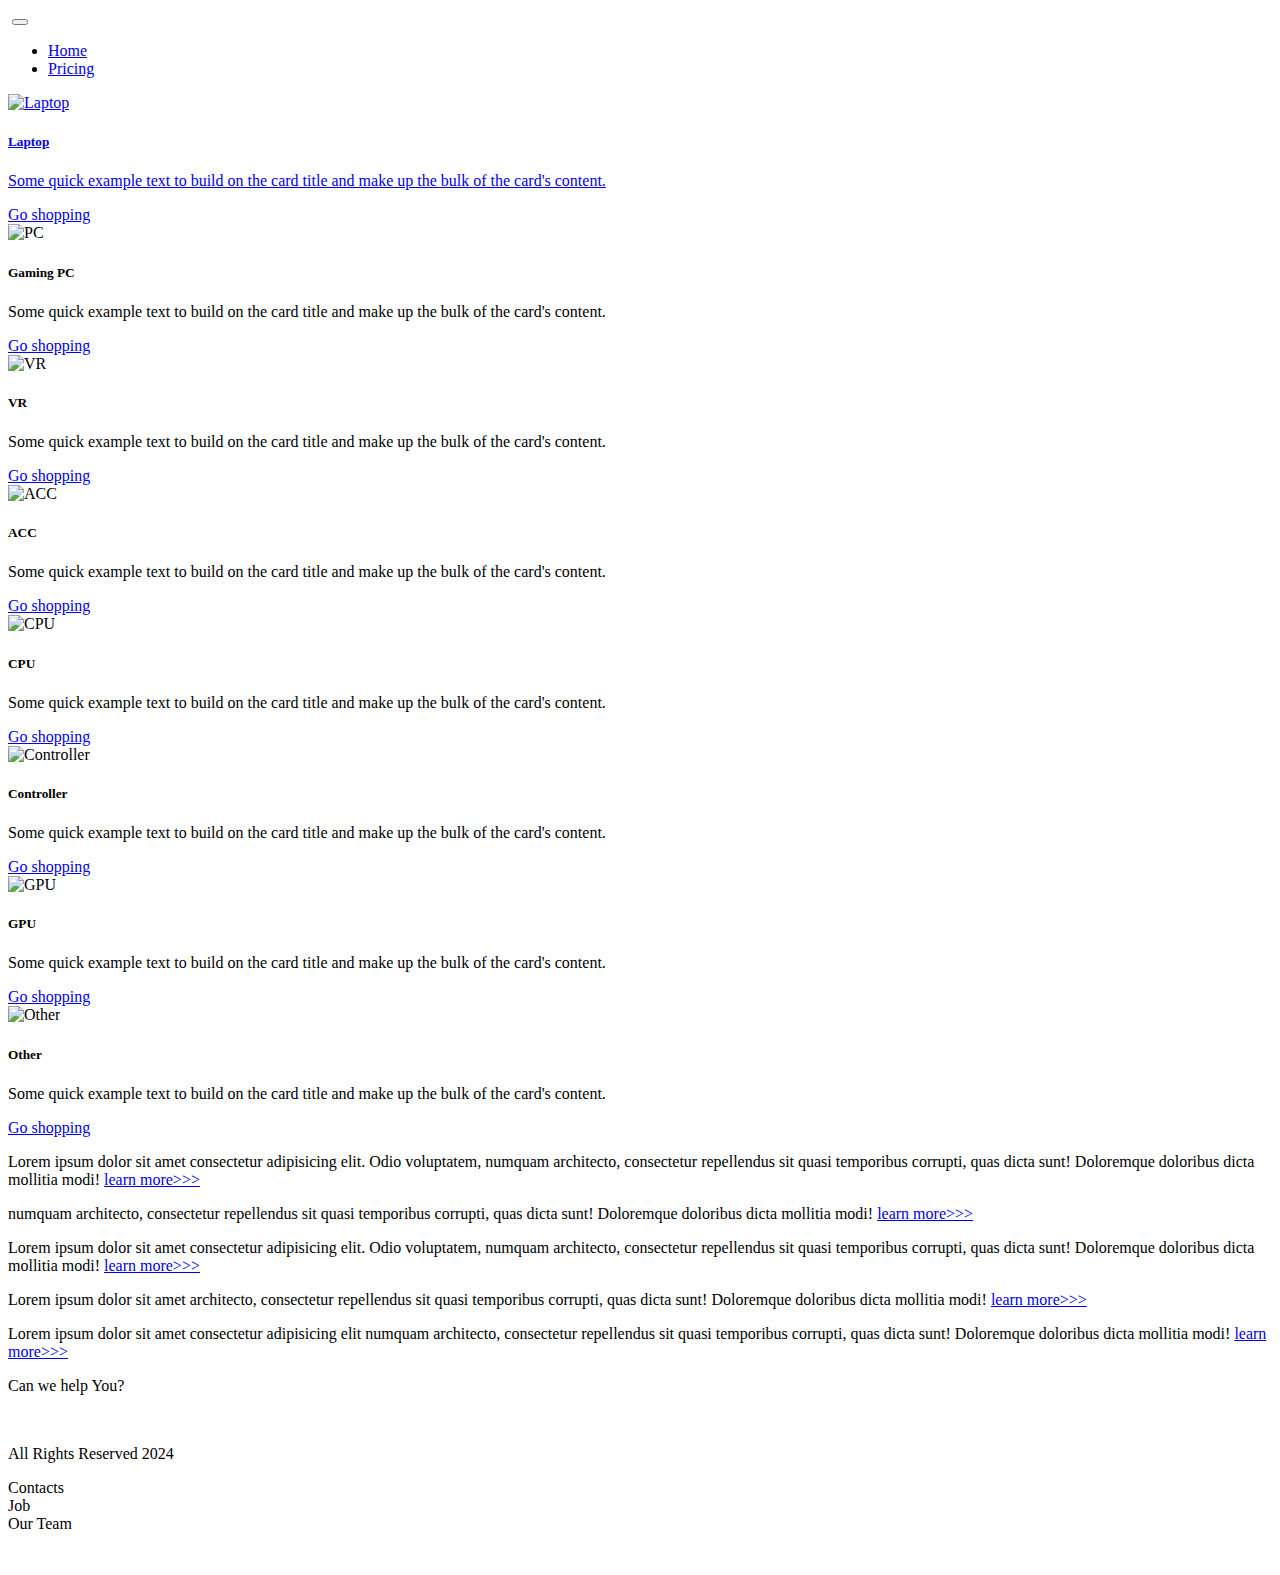
==== pricing.html @ 4fa27e6e "Add files via upload" ====
<!DOCTYPE html>
<html lang="en">

<head>
  <meta charset="UTF-8" />
  <meta name="viewport" content="width=device-width, initial-scale=1.0" />
  <title>HiT</title>
  <link href="https://cdn.jsdelivr.net/npm/bootstrap@5.3.2/dist/css/bootstrap.min.css" rel="stylesheet"
    integrity="sha384-T3c6CoIi6uLrA9TneNEoa7RxnatzjcDSCmG1MXxSR1GAsXEV/Dwwykc2MPK8M2HN" crossorigin="anonymous" />
  <link rel="stylesheet" href="source/styles/mycss.css" />
  <link rel="apple-touch-icon" sizes="180x180" href="source/files/favicon_io/apple-touch-icon.png">
  <link rel="icon" type="image/png" sizes="32x32" href="source/files/favicon_io/favicon-32x32.png">
  <link rel="icon" type="image/png" sizes="16x16" href="source/files/favicon_io/favicon-16x16.png">
  <link rel="manifest" href="source/files/favicon_io/site.webmanifest">
</head>

<body>
  <header>
    <nav class="navbar navbar-expand-lg bg-dark">
      <div class="container-fluid">
        <a class="navbar-brand" href="/"><img src="source/files/logo.png" alt="" /></a>
        <button class="navbar-toggler" type="button" data-bs-toggle="collapse" data-bs-target="#navbarNav"
          aria-controls="navbarNav" aria-expanded="false" aria-label="Toggle navigation">
          <span class="navbar-toggler-icon"></span>
        </button>
        <div class="collapse navbar-collapse" id="navbarNav">
          <ul class="navbar-nav">
            <li class="nav-item">
              <a class="nav-link" aria-current="page" href="/">Home</a>
            </li>
            <li class="nav-item">
              <a class="nav-link active" href="pricing.html">Pricing</a>
            </li>
          </ul>
        </div>
      </div>
    </nav>
  </header>

  <section>
    <div class="container-fluid mt-4">
      <div class="row">

        <div class="col-lg-1">
        </div>

        <div class="col-lg-8 col-md-12">
          <div class="row">
            <div class="col-lg-4 col-md-6 mt-4">
              <div class="card">
                <a href="#"><img src="source/images/laptop.png" class="card-img-top" alt="Laptop"></a>
                <div class="card-body">
                  <h5 class="card-title"><a href="#">Laptop</a></h5>
                  <p class="card-text"><a href="#">
                      Some quick example text to build on the card title and make up the bulk of the
                      card's content.
                    </a></p>
                  <a href="#" class="btn btn-primary">Go shopping</a>
                </div>
              </div>
            </div>
            <div class="col-lg-4 col-md-6 mt-4">
              <div class="card">
                <img src="source/images/gaming pc.png" class="card-img-top" alt="PC">
                <div class="card-body">
                  <h5 class="card-title">Gaming PC</h5>
                  <p class="card-text">Some quick example text to build on the card title and make up the bulk of the
                    card's content.</p>
                  <a href="#" class="btn btn-primary">Go shopping</a>
                </div>
              </div>
            </div>
            <div class="col-lg-4 col-md-6 mt-4">
              <div class="card">
                <img src="source/images/vr.png" class="card-img-top" alt="VR">
                <div class="card-body">
                  <h5 class="card-title">VR</h5>
                  <p class="card-text">Some quick example text to build on the card title and make up the bulk of the
                    card's content.</p>
                  <a href="#" class="btn btn-primary">Go shopping</a>
                </div>
              </div>
            </div>
            <div class="col-lg-4 col-md-6 mt-4">
              <div class="card">
                <img src="source/images/acc.png" class="card-img-top" alt="ACC">
                <div class="card-body">
                  <h5 class="card-title">ACC</h5>
                  <p class="card-text">Some quick example text to build on the card title and make up the bulk of the
                    card's content.</p>
                  <a href="#" class="btn btn-primary">Go shopping</a>
                </div>
              </div>
            </div>
            <div class="col-lg-4 col-md-6 mt-4">
              <div class="card">
                <img src="source/images/cpu.png" class="card-img-top" alt="CPU">
                <div class="card-body">
                  <h5 class="card-title">CPU</h5>
                  <p class="card-text">Some quick example text to build on the card title and make up the bulk of the
                    card's content.</p>
                  <a href="#" class="btn btn-primary">Go shopping</a>
                </div>
              </div>
            </div>
            <div class="col-lg-4 col-md-6 mt-4">
              <div class="card">
                <img src="source/images/controller.png" class="card-img-top" alt="Controller">
                <div class="card-body">
                  <h5 class="card-title">Controller</h5>
                  <p class="card-text">Some quick example text to build on the card title and make up the bulk of the
                    card's content.</p>
                  <a href="#" class="btn btn-primary">Go shopping</a>
                </div>
              </div>
            </div>
            <div class="col-lg-4 col-md-6 mt-4">
              <div class="card">
                <img src="source/images/gpu.png" class="card-img-top" alt="GPU">
                <div class="card-body">
                  <h5 class="card-title">GPU</h5>
                  <p class="card-text">Some quick example text to build on the card title and make up the bulk of the
                    card's content.</p>
                  <a href="#" class="btn btn-primary">Go shopping</a>
                </div>
              </div>
            </div>
            <div class="col-lg-4 col-md-6 mt-4">
              <div class="card">
                <img src="source/images/other.png" class="card-img-top" alt="Other">
                <div class="card-body">
                  <h5 class="card-title">Other</h5>
                  <p class="card-text">Some quick example text to build on the card title and make up the bulk of the
                    card's content.</p>
                  <a href="#" class="btn btn-primary">Go shopping</a>
                </div>
              </div>
            </div>

          </div>




        </div>
        <div class="col-lg-3 col-md-12">
          <div class="row px-2">
            <div class="col-lg-12 sidebar my-4">
              <p>Lorem ipsum dolor sit amet consectetur adipisicing elit. Odio voluptatem, numquam architecto,
                consectetur repellendus sit quasi temporibus corrupti, quas dicta sunt! Doloremque doloribus dicta
                mollitia modi! <a href="#">learn more>>></a></p>
            </div>
            <div class="col-lg-12 sidebar my-4">
              <p>numquam architecto, consectetur repellendus sit quasi temporibus corrupti, quas dicta sunt!
                Doloremque
                doloribus dicta mollitia modi! <a href="#">learn more>>></a></p>
            </div>
            <div class="col-lg-12 sidebar my-4">
              <p>Lorem ipsum dolor sit amet consectetur adipisicing elit. Odio voluptatem, numquam architecto,
                consectetur repellendus sit quasi temporibus corrupti, quas dicta sunt! Doloremque doloribus dicta
                mollitia modi! <a href="#">learn more>>></a></p>
            </div>
            <div class="col-lg-12 sidebar my-4">
              <p>Lorem ipsum dolor sit amet architecto, consectetur repellendus sit quasi temporibus corrupti, quas
                dicta sunt! Doloremque doloribus dicta mollitia modi! <a href="#">learn more>>></a></p>
            </div>
            <div class="col-lg-12 sidebar my-4">
              <p>Lorem ipsum dolor sit amet consectetur adipisicing elit numquam architecto, consectetur repellendus
                sit
                quasi temporibus corrupti, quas dicta sunt! Doloremque doloribus dicta mollitia modi! <a href="#">learn
                  more>>></a></p>
            </div>
          </div>
        </div>
      </div>

    </div>
    <div class="col-lg-12 col-md-12 text-center mt-4">
      <p>Can we help You?</p>
    </div>
    <div class="col-lg-12 col-md-12 text-center">
      <img class="call-anim" style="width: 40px;" src="source/images/phone.png" alt="">
    </div>
  </section>

  <footer class="mt-4">
    <div class="container-fluid">
      <div class="row">
        <div class="col-lg-4 col-md-12 footer-text text-center">
          <p>All Rights Reserved 2024</p>
        </div>
        <div class="col-lg-4 col-md-12 footer-text text-center">
          <p>Contacts <br>Job <br>Our Team</p>
        </div>
        <div class="col-lg-4 col-md-12 media-links">
          <img style="width: 40px; margin-inline: 1em;" src="source/images/tg.png" alt="">
          <img style="width: 40px; margin-inline: 1em;" src="source/images/yt.png" alt="">
        </div>
      </div>
    </div>

  </footer>

  <script src="https://cdn.jsdelivr.net/npm/bootstrap@5.3.2/dist/js/bootstrap.bundle.min.js"
    integrity="sha384-C6RzsynM9kWDrMNeT87bh95OGNyZPhcTNXj1NW7RuBCsyN/o0jlpcV8Qyq46cDfL"
    crossorigin="anonymous"></script>
</body>

</html>
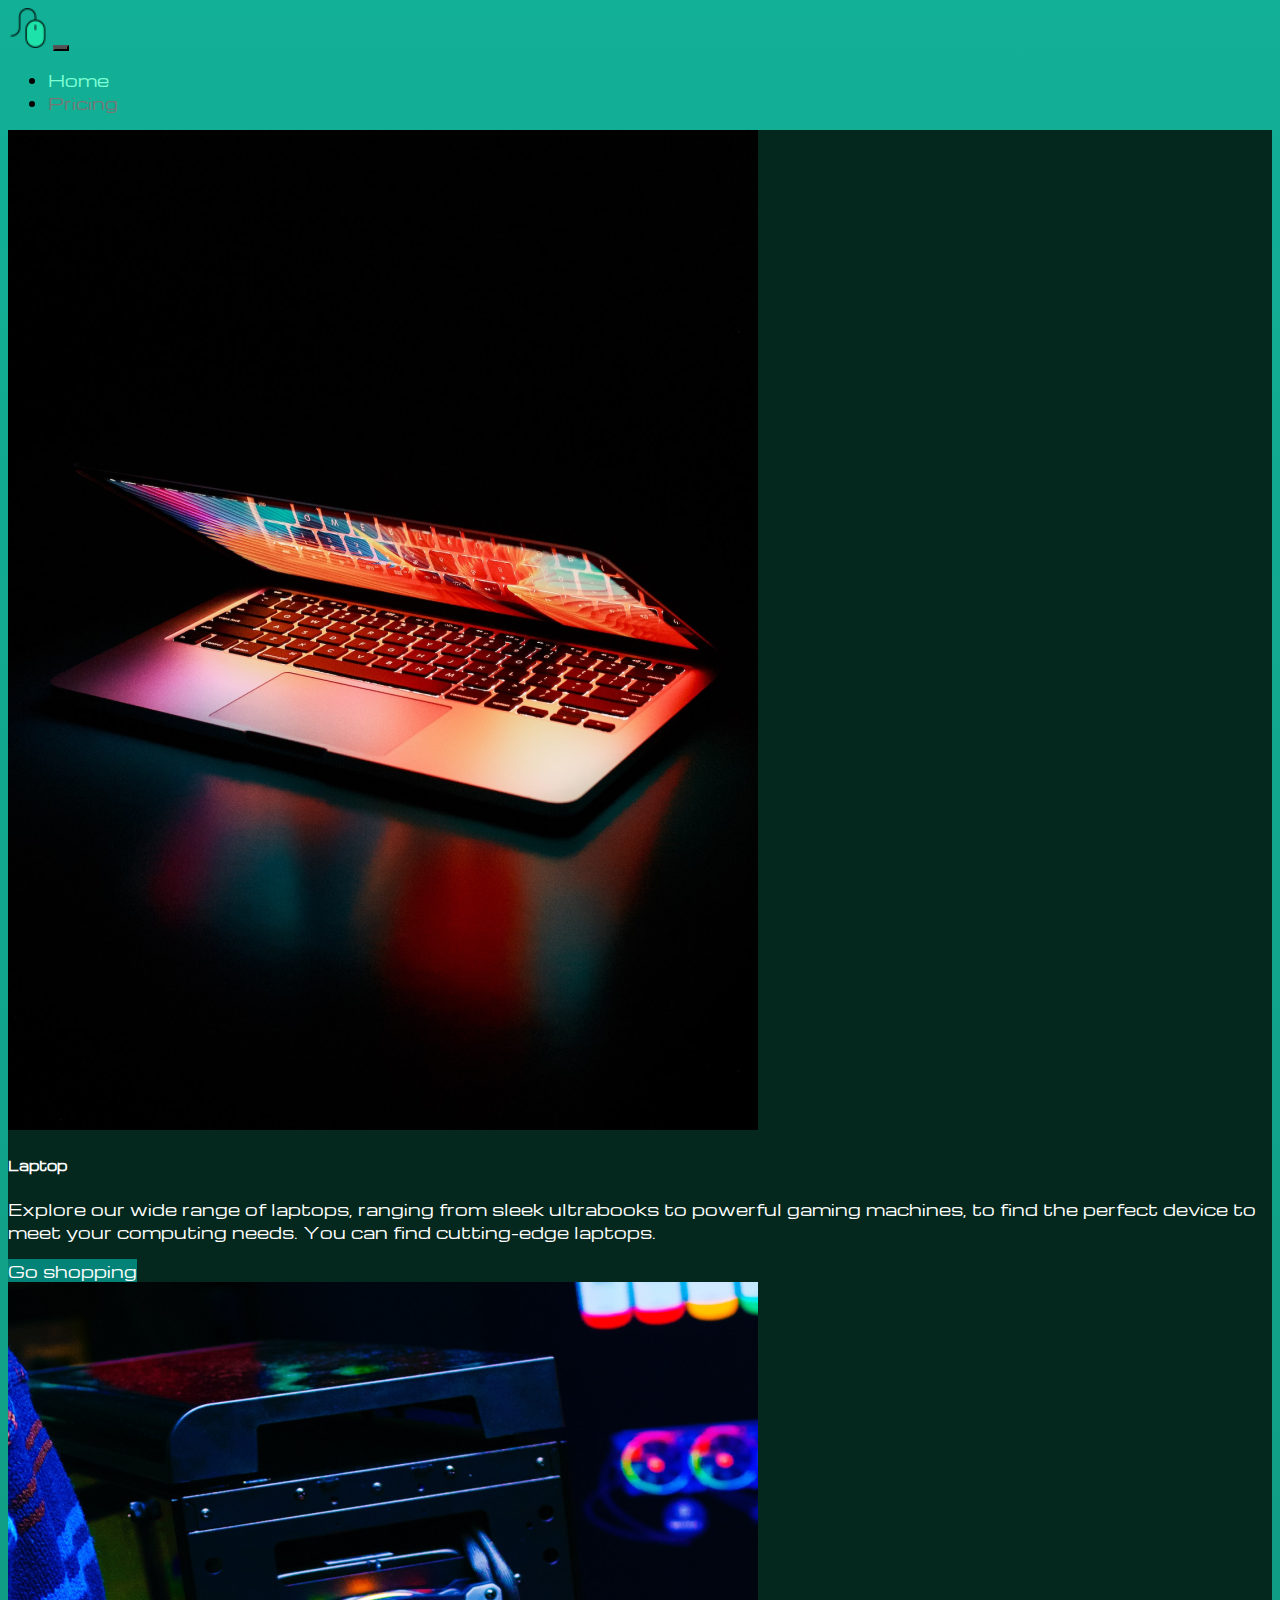
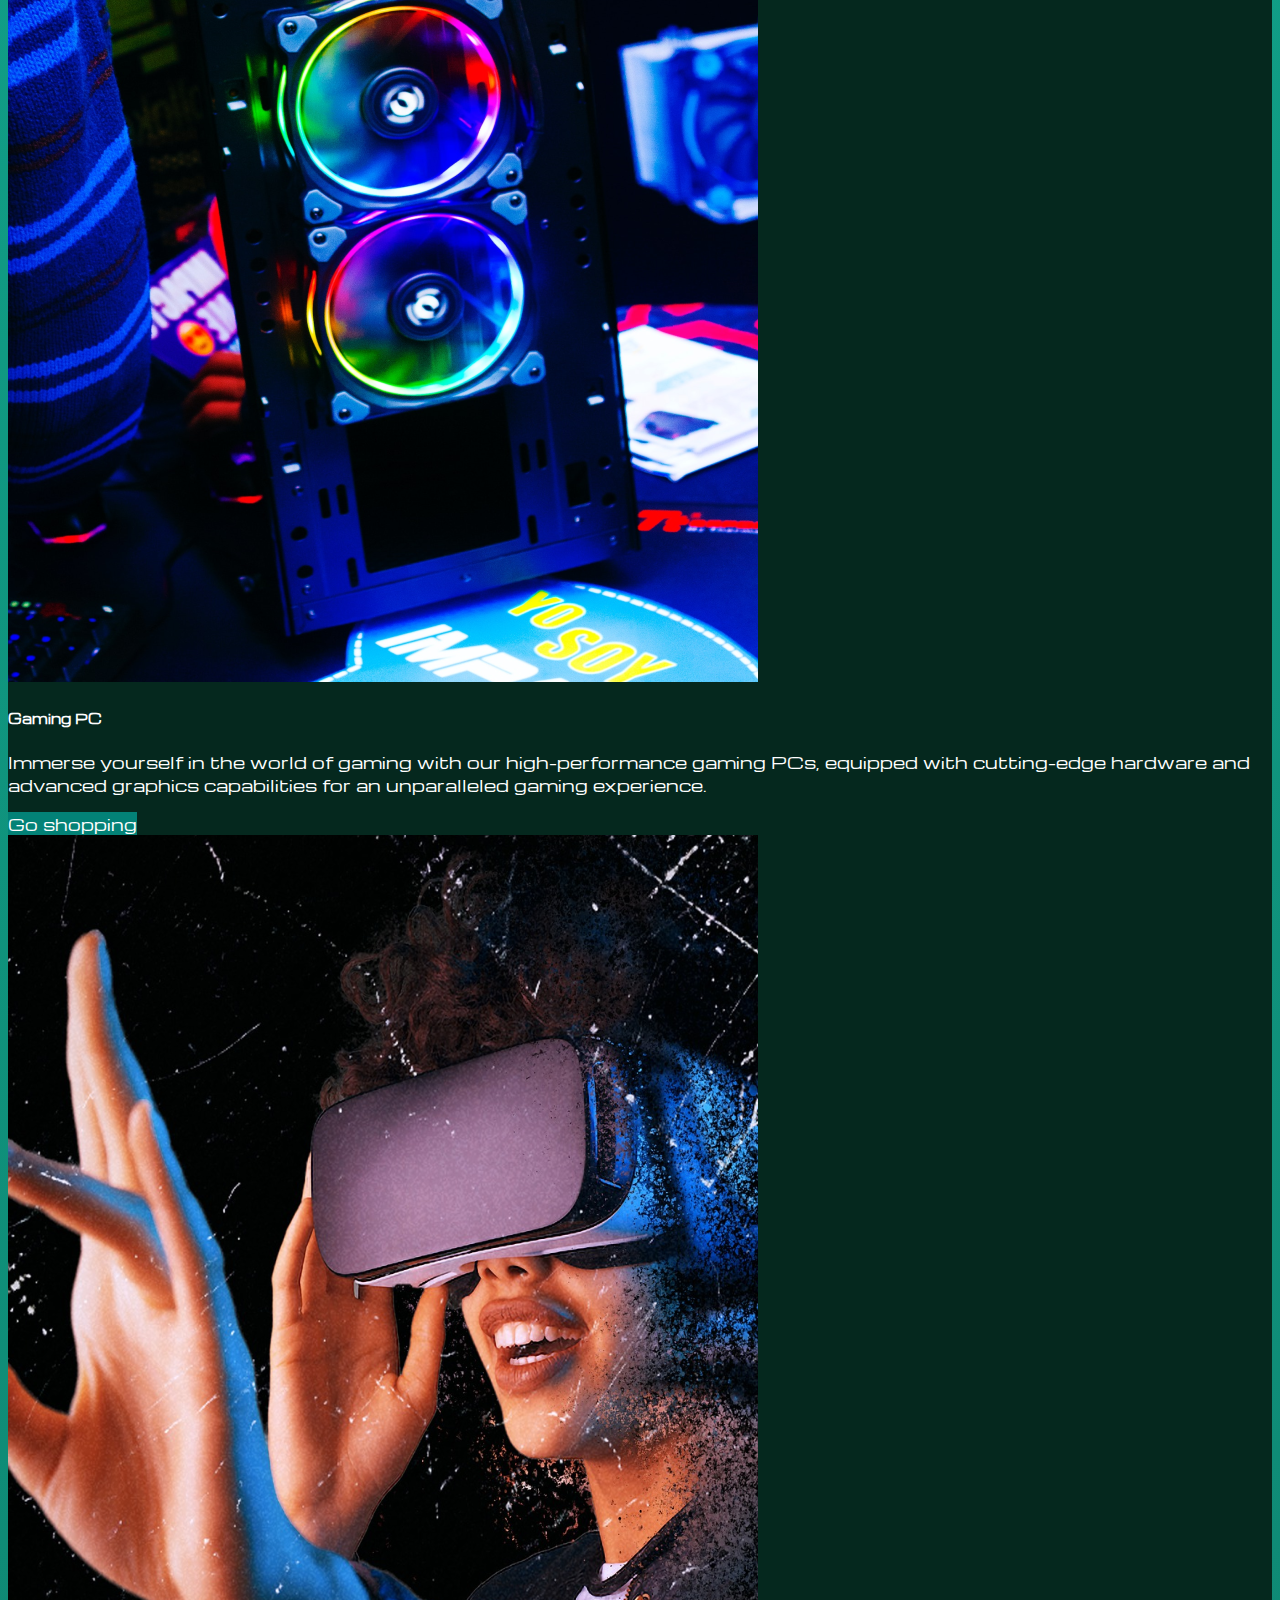
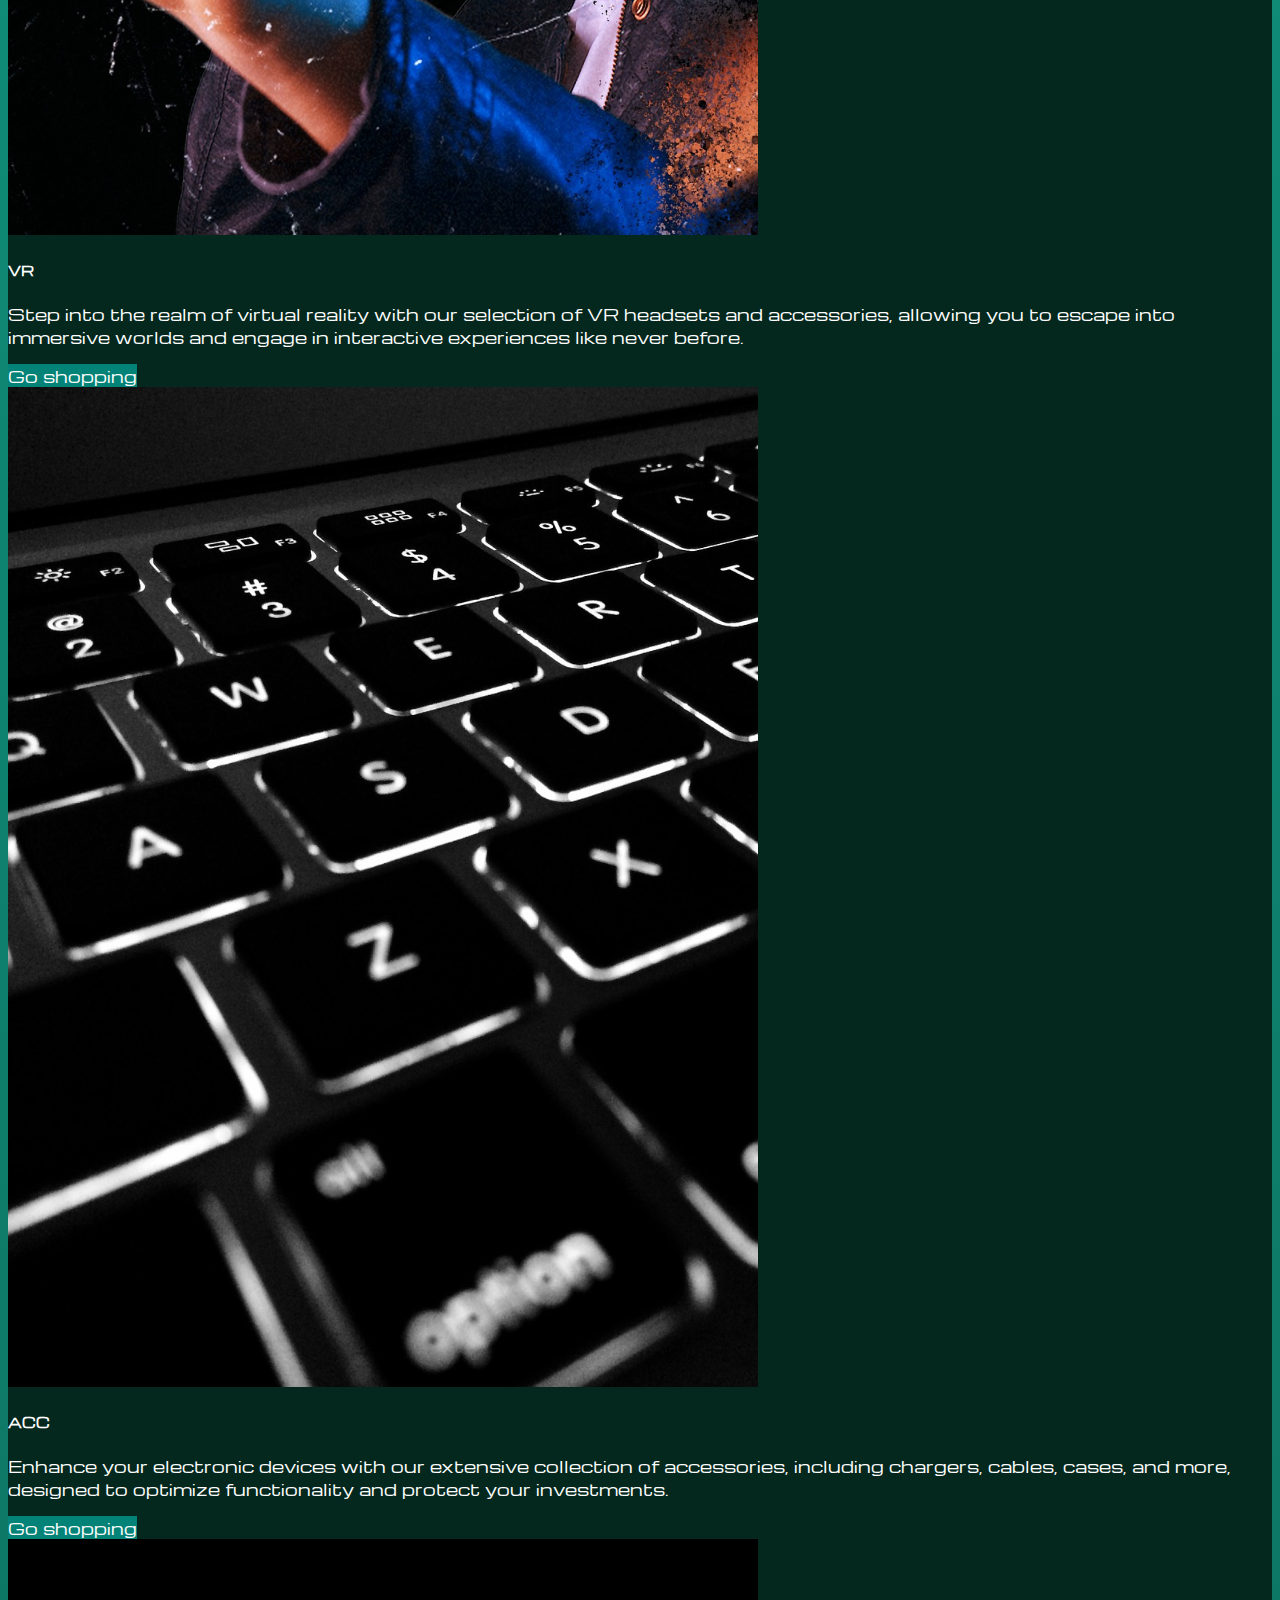
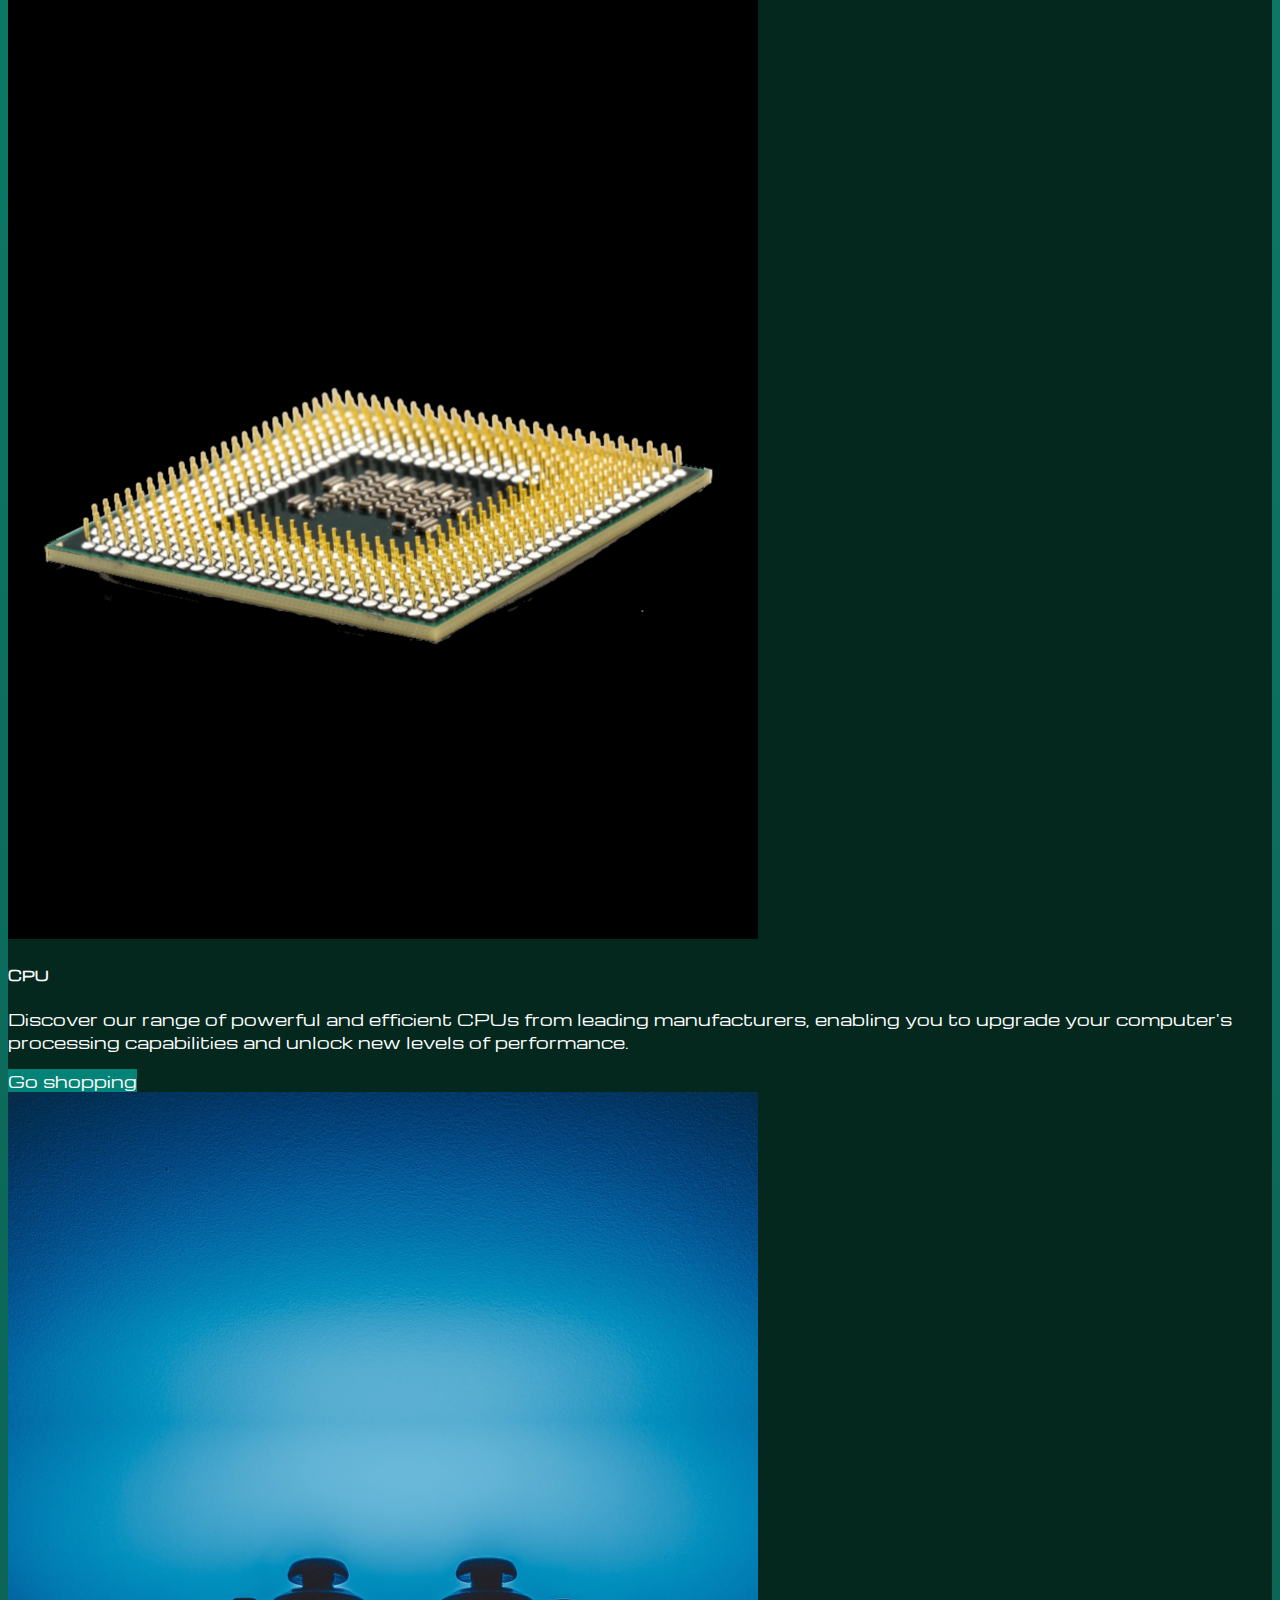
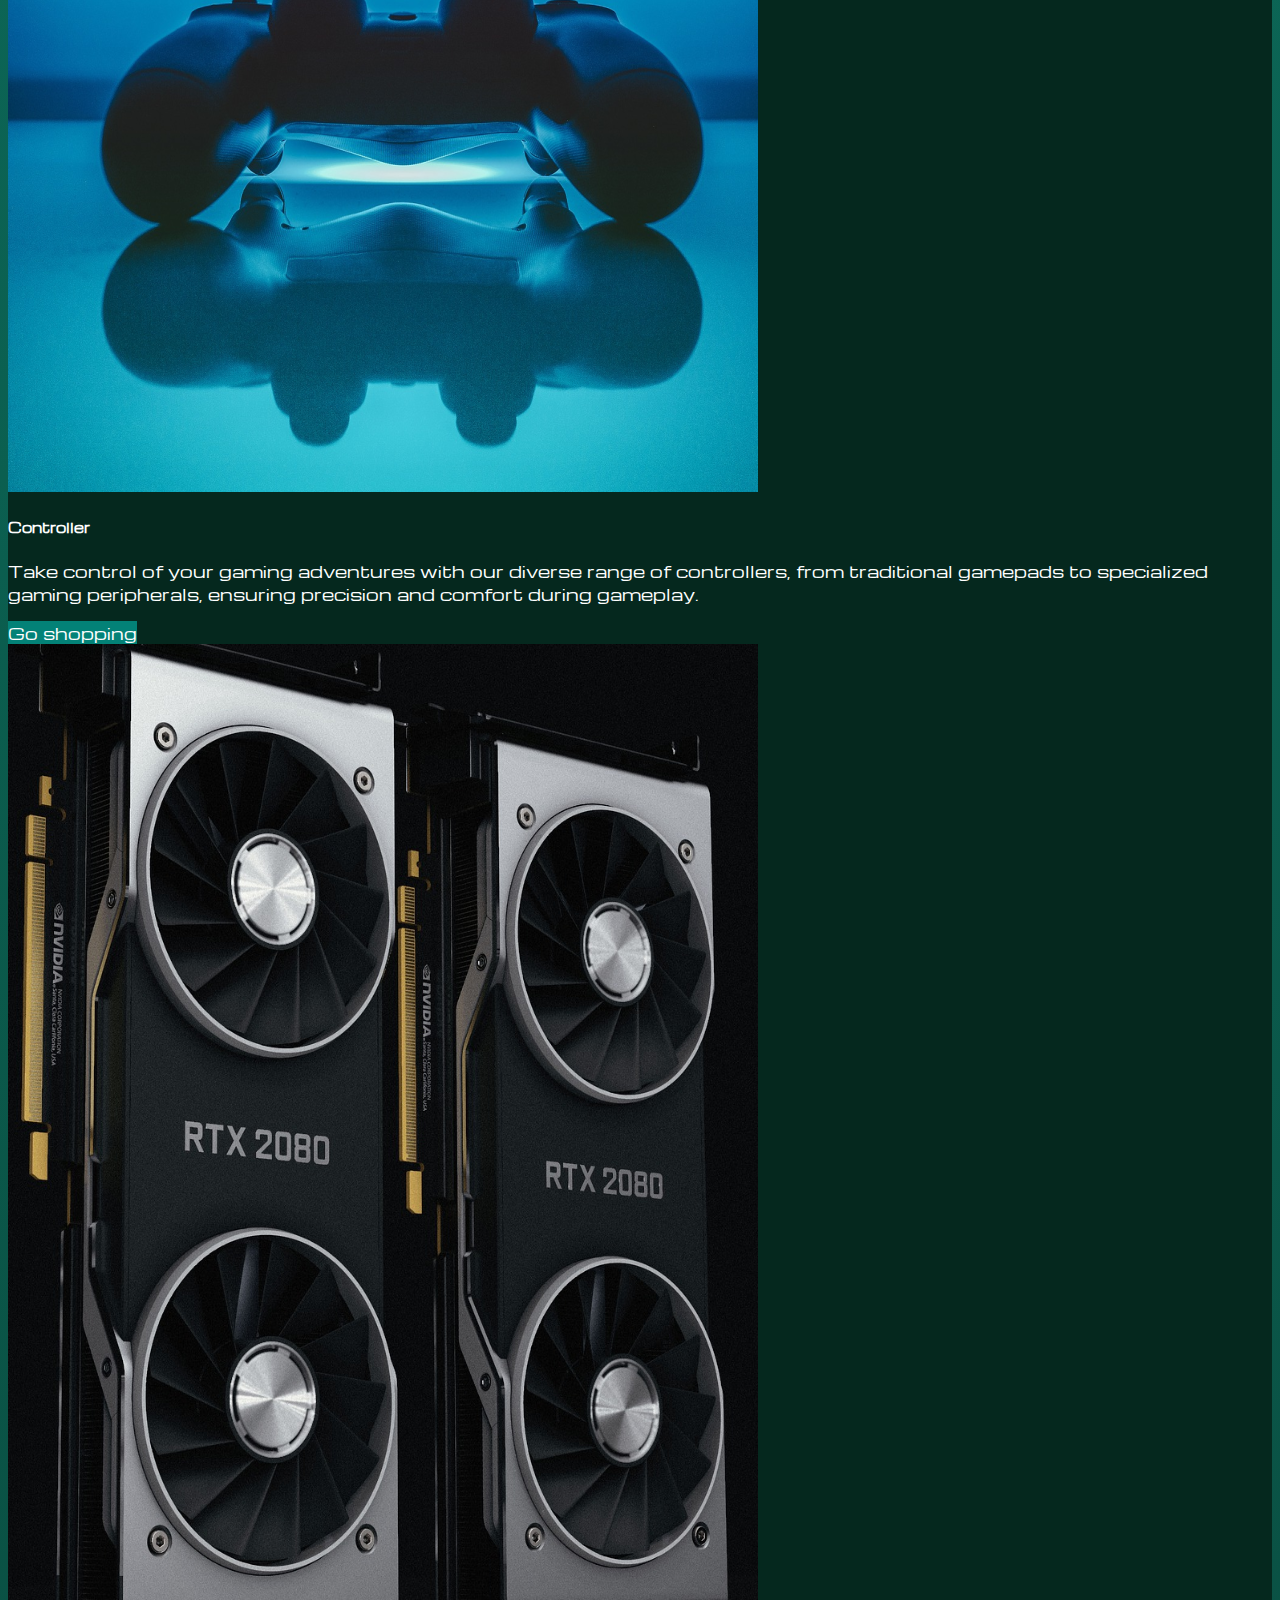
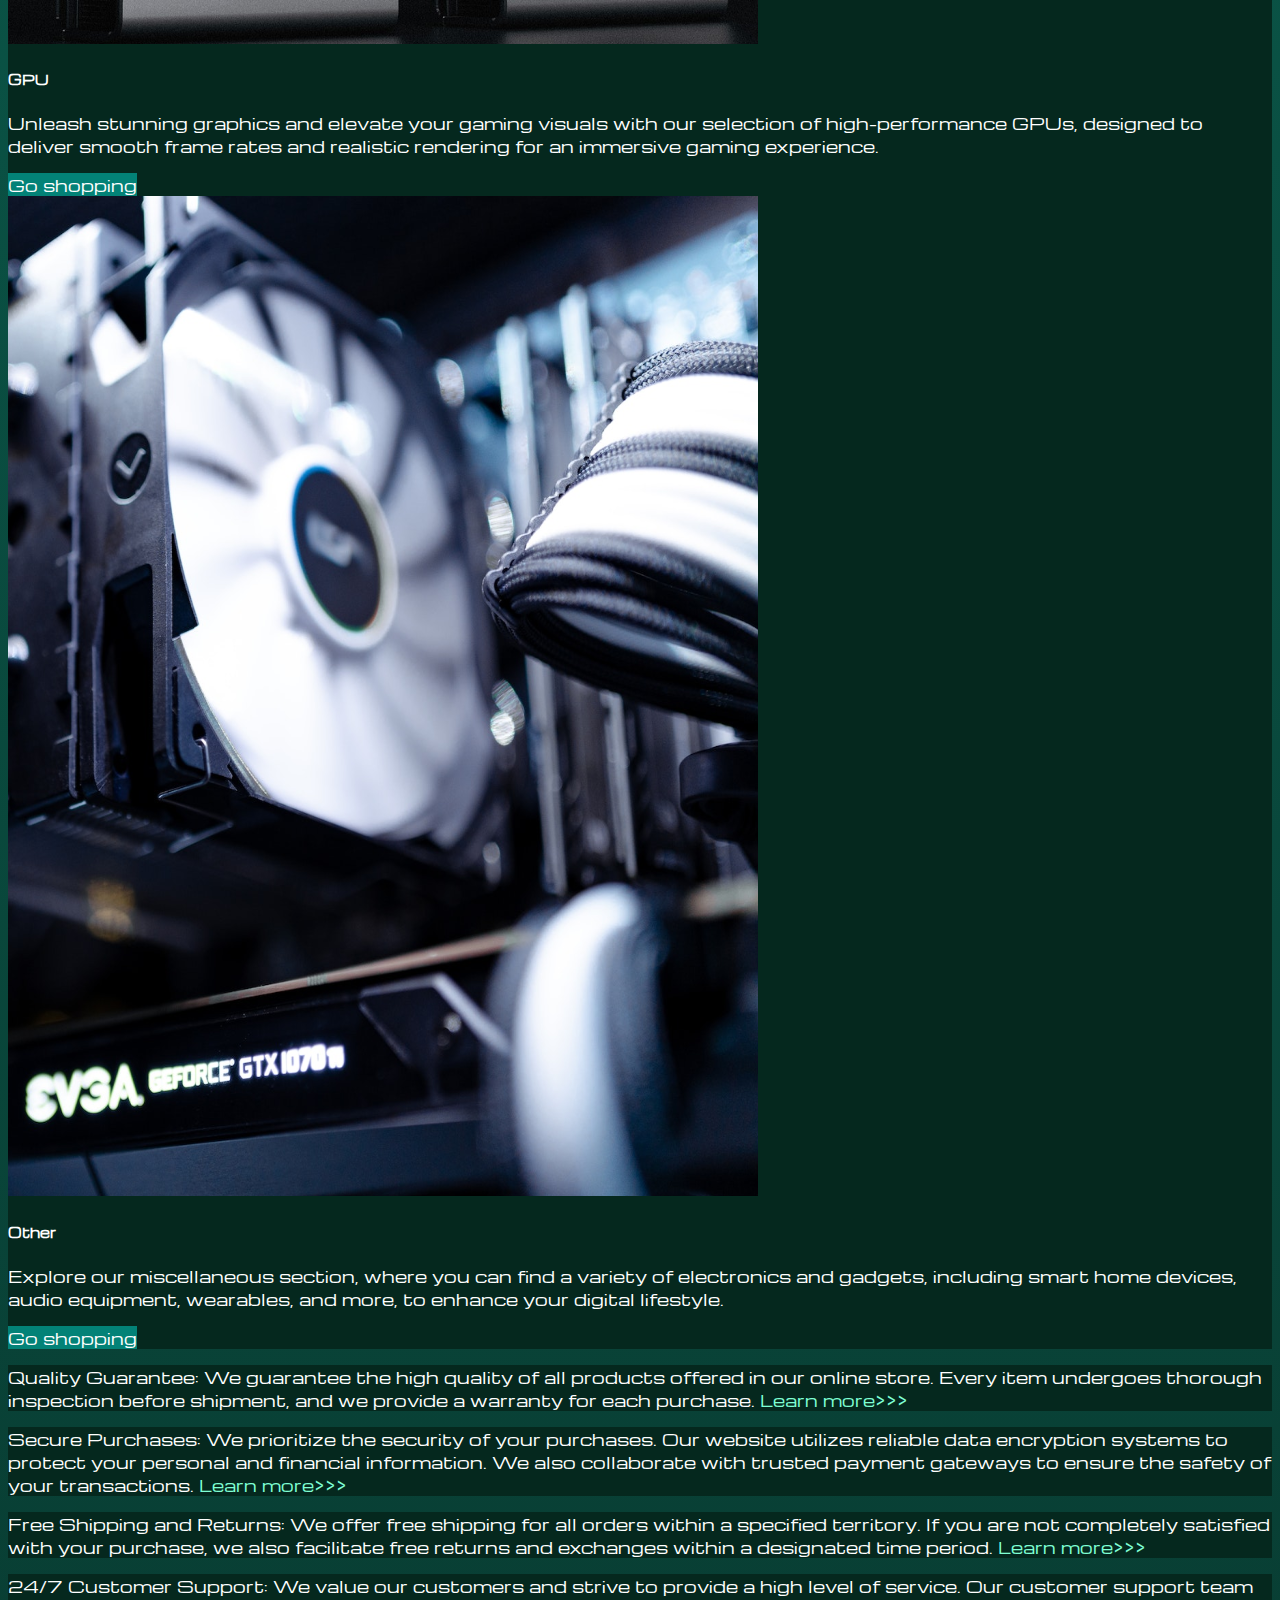
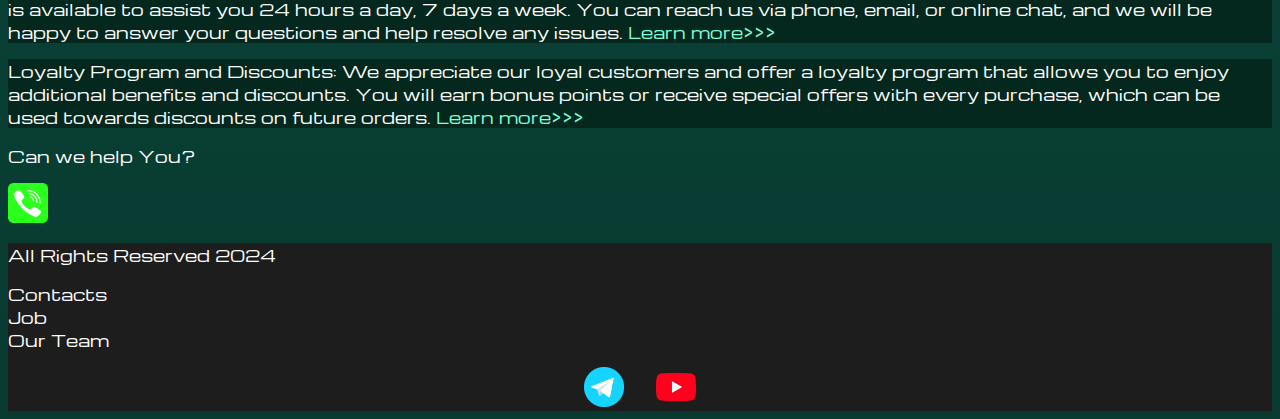
==== commit e7f3fc52: "Merge pull request #1 from plievaamelia/last_modify" ====
--- a/pricing.html
+++ b/pricing.html
@@ -8,17 +8,17 @@
   <link href="https://cdn.jsdelivr.net/npm/bootstrap@5.3.2/dist/css/bootstrap.min.css" rel="stylesheet"
     integrity="sha384-T3c6CoIi6uLrA9TneNEoa7RxnatzjcDSCmG1MXxSR1GAsXEV/Dwwykc2MPK8M2HN" crossorigin="anonymous" />
   <link rel="stylesheet" href="source/styles/mycss.css" />
-  <link rel="apple-touch-icon" sizes="180x180" href="source/files/favicon_io/apple-touch-icon.png">
-  <link rel="icon" type="image/png" sizes="32x32" href="source/files/favicon_io/favicon-32x32.png">
-  <link rel="icon" type="image/png" sizes="16x16" href="source/files/favicon_io/favicon-16x16.png">
-  <link rel="manifest" href="source/files/favicon_io/site.webmanifest">
+  <link rel="apple-touch-icon" sizes="180x180" href="source/files/apple-touch-icon.png">
+  <link rel="icon" type="image/png" sizes="32x32" href="source/files/favicon-32x32.png">
+  <link rel="icon" type="image/png" sizes="16x16" href="source/files/favicon-16x16.png">
+  <link rel="manifest" href="source/files/site.webmanifest">
 </head>
 
 <body>
   <header>
     <nav class="navbar navbar-expand-lg bg-dark">
       <div class="container-fluid">
-        <a class="navbar-brand" href="/"><img src="source/files/logo.png" alt="" /></a>
+        <a class="navbar-brand" href="index.html"><img src="source/files/free-icon-mouse-8178922.png" alt="" /></a>
         <button class="navbar-toggler" type="button" data-bs-toggle="collapse" data-bs-target="#navbarNav"
           aria-controls="navbarNav" aria-expanded="false" aria-label="Toggle navigation">
           <span class="navbar-toggler-icon"></span>
@@ -26,7 +26,7 @@
         <div class="collapse navbar-collapse" id="navbarNav">
           <ul class="navbar-nav">
             <li class="nav-item">
-              <a class="nav-link" aria-current="page" href="/">Home</a>
+              <a class="nav-link" aria-current="page" href="index.html">Home</a>
             </li>
             <li class="nav-item">
               <a class="nav-link active" href="pricing.html">Pricing</a>
@@ -48,91 +48,146 @@
           <div class="row">
             <div class="col-lg-4 col-md-6 mt-4">
               <div class="card">
-                <a href="#"><img src="source/images/laptop.png" class="card-img-top" alt="Laptop"></a>
-                <div class="card-body">
-                  <h5 class="card-title"><a href="#">Laptop</a></h5>
-                  <p class="card-text"><a href="#">
-                      Some quick example text to build on the card title and make up the bulk of the
-                      card's content.
+                <a href="https://www.youtube.com/watch?v=Bmtu5eNnjK8&t=25331s&ab_channel=PythonHubStudio"><img
+                    src="source/images/laptop.png" class="card-img-top" alt="Laptop"></a>
+                <div class="card-body">
+                  <h5 class="card-title"><a
+                      href="https://www.youtube.com/watch?v=Bmtu5eNnjK8&t=25331s&ab_channel=PythonHubStudio">Laptop</a>
+                  </h5>
+                  <p class="card-text"><a
+                      href="https://www.youtube.com/watch?v=Bmtu5eNnjK8&t=25331s&ab_channel=PythonHubStudio">
+                      Explore our wide range of laptops, ranging from sleek ultrabooks to powerful gaming machines, to
+                      find the perfect device to meet your computing needs. You can find cutting-edge laptops.
                     </a></p>
-                  <a href="#" class="btn btn-primary">Go shopping</a>
-                </div>
-              </div>
-            </div>
-            <div class="col-lg-4 col-md-6 mt-4">
-              <div class="card">
-                <img src="source/images/gaming pc.png" class="card-img-top" alt="PC">
-                <div class="card-body">
-                  <h5 class="card-title">Gaming PC</h5>
-                  <p class="card-text">Some quick example text to build on the card title and make up the bulk of the
-                    card's content.</p>
-                  <a href="#" class="btn btn-primary">Go shopping</a>
-                </div>
-              </div>
-            </div>
-            <div class="col-lg-4 col-md-6 mt-4">
-              <div class="card">
-                <img src="source/images/vr.png" class="card-img-top" alt="VR">
-                <div class="card-body">
-                  <h5 class="card-title">VR</h5>
-                  <p class="card-text">Some quick example text to build on the card title and make up the bulk of the
-                    card's content.</p>
-                  <a href="#" class="btn btn-primary">Go shopping</a>
-                </div>
-              </div>
-            </div>
-            <div class="col-lg-4 col-md-6 mt-4">
-              <div class="card">
-                <img src="source/images/acc.png" class="card-img-top" alt="ACC">
-                <div class="card-body">
-                  <h5 class="card-title">ACC</h5>
-                  <p class="card-text">Some quick example text to build on the card title and make up the bulk of the
-                    card's content.</p>
-                  <a href="#" class="btn btn-primary">Go shopping</a>
-                </div>
-              </div>
-            </div>
-            <div class="col-lg-4 col-md-6 mt-4">
-              <div class="card">
-                <img src="source/images/cpu.png" class="card-img-top" alt="CPU">
-                <div class="card-body">
-                  <h5 class="card-title">CPU</h5>
-                  <p class="card-text">Some quick example text to build on the card title and make up the bulk of the
-                    card's content.</p>
-                  <a href="#" class="btn btn-primary">Go shopping</a>
-                </div>
-              </div>
-            </div>
-            <div class="col-lg-4 col-md-6 mt-4">
-              <div class="card">
-                <img src="source/images/controller.png" class="card-img-top" alt="Controller">
-                <div class="card-body">
-                  <h5 class="card-title">Controller</h5>
-                  <p class="card-text">Some quick example text to build on the card title and make up the bulk of the
-                    card's content.</p>
-                  <a href="#" class="btn btn-primary">Go shopping</a>
-                </div>
-              </div>
-            </div>
-            <div class="col-lg-4 col-md-6 mt-4">
-              <div class="card">
-                <img src="source/images/gpu.png" class="card-img-top" alt="GPU">
-                <div class="card-body">
-                  <h5 class="card-title">GPU</h5>
-                  <p class="card-text">Some quick example text to build on the card title and make up the bulk of the
-                    card's content.</p>
-                  <a href="#" class="btn btn-primary">Go shopping</a>
-                </div>
-              </div>
-            </div>
-            <div class="col-lg-4 col-md-6 mt-4">
-              <div class="card">
-                <img src="source/images/other.png" class="card-img-top" alt="Other">
-                <div class="card-body">
-                  <h5 class="card-title">Other</h5>
-                  <p class="card-text">Some quick example text to build on the card title and make up the bulk of the
-                    card's content.</p>
-                  <a href="#" class="btn btn-primary">Go shopping</a>
+                  <a href="https://www.youtube.com/watch?v=Bmtu5eNnjK8&t=25331s&ab_channel=PythonHubStudio"
+                    class="btn btn-success">Go shopping</a>
+                </div>
+              </div>
+            </div>
+            <div class="col-lg-4 col-md-6 mt-4">
+              <div class="card">
+                <a href="https://www.youtube.com/watch?v=Bmtu5eNnjK8&t=25331s&ab_channel=PythonHubStudio"> <img
+                    src="source/images/gaming pc.png" class="card-img-top" alt="PC"></a>
+                <div class="card-body">
+                  <h5 class="card-title"><a
+                      href="https://www.youtube.com/watch?v=Bmtu5eNnjK8&t=25331s&ab_channel=PythonHubStudio">Gaming
+                      PC</a></h5>
+                  <p class="card-text"><a
+                      href="https://www.youtube.com/watch?v=Bmtu5eNnjK8&t=25331s&ab_channel=PythonHubStudio">Immerse
+                      yourself in the world of gaming with our high-performance gaming PCs,
+                      equipped with cutting-edge hardware and advanced graphics capabilities for an unparalleled gaming
+                      experience.</a></p>
+                  <a href="https://www.youtube.com/watch?v=Bmtu5eNnjK8&t=25331s&ab_channel=PythonHubStudio"
+                    class="btn btn-success">Go shopping</a>
+                </div>
+              </div>
+            </div>
+            <div class="col-lg-4 col-md-6 mt-4">
+              <div class="card">
+                <a href="https://www.youtube.com/watch?v=Bmtu5eNnjK8&t=25331s&ab_channel=PythonHubStudio"> <img
+                    src="source/images/vr.png" class="card-img-top" alt="VR"></a>
+                <div class="card-body">
+                  <h5 class="card-title"><a
+                      href="https://www.youtube.com/watch?v=Bmtu5eNnjK8&t=25331s&ab_channel=PythonHubStudio">VR</a></h5>
+                  <p class="card-text"><a
+                      href="https://www.youtube.com/watch?v=Bmtu5eNnjK8&t=25331s&ab_channel=PythonHubStudio">Step into
+                      the realm of virtual reality with our selection of VR headsets and
+                      accessories, allowing you to escape into immersive worlds and engage in interactive experiences
+                      like
+                      never before.</a></p>
+                  <a href="https://www.youtube.com/watch?v=Bmtu5eNnjK8&t=25331s&ab_channel=PythonHubStudio"
+                    class="btn btn-success">Go shopping</a>
+                </div>
+              </div>
+            </div>
+            <div class="col-lg-4 col-md-6 mt-4">
+              <div class="card">
+                <a href="https://www.youtube.com/watch?v=Bmtu5eNnjK8&t=25331s&ab_channel=PythonHubStudio"> <img
+                    src="source/images/acc.png" class="card-img-top" alt="ACC"></a>
+                <div class="card-body">
+                  <h5 class="card-title"><a
+                      href="https://www.youtube.com/watch?v=Bmtu5eNnjK8&t=25331s&ab_channel=PythonHubStudio">ACC</a>
+                  </h5>
+                  <p class="card-text"><a
+                      href="https://www.youtube.com/watch?v=Bmtu5eNnjK8&t=25331s&ab_channel=PythonHubStudio">Enhance
+                      your electronic devices with our extensive collection of accessories,
+                      including chargers, cables, cases, and more, designed to optimize functionality and protect your
+                      investments.</a></p>
+                  <a href="https://www.youtube.com/watch?v=Bmtu5eNnjK8&t=25331s&ab_channel=PythonHubStudio"
+                    class="btn btn-success">Go shopping</a>
+                </div>
+              </div>
+            </div>
+            <div class="col-lg-4 col-md-6 mt-4">
+              <div class="card">
+                <a href="https://www.youtube.com/watch?v=Bmtu5eNnjK8&t=25331s&ab_channel=PythonHubStudio"> <img
+                    src="source/images/cpu.png" class="card-img-top" alt="CPU"></a>
+                <div class="card-body">
+                  <h5 class="card-title"><a
+                      href="https://www.youtube.com/watch?v=Bmtu5eNnjK8&t=25331s&ab_channel=PythonHubStudio">CPU</a>
+                  </h5>
+                  <p class="card-text"><a
+                      href="https://www.youtube.com/watch?v=Bmtu5eNnjK8&t=25331s&ab_channel=PythonHubStudio">Discover
+                      our range of powerful and efficient CPUs from leading manufacturers,
+                      enabling you to upgrade your computer's processing capabilities and unlock new levels of
+                      performance.</a></p>
+                  <a href="https://www.youtube.com/watch?v=Bmtu5eNnjK8&t=25331s&ab_channel=PythonHubStudio"
+                    class="btn btn-success">Go shopping</a>
+                </div>
+              </div>
+            </div>
+            <div class="col-lg-4 col-md-6 mt-4">
+              <div class="card">
+                <a href="https://www.youtube.com/watch?v=Bmtu5eNnjK8&t=25331s&ab_channel=PythonHubStudio"> <img
+                    src="source/images/controller.png" class="card-img-top" alt="Controller"></a>
+                <div class="card-body">
+                  <h5 class="card-title"><a
+                      href="https://www.youtube.com/watch?v=Bmtu5eNnjK8&t=25331s&ab_channel=PythonHubStudio">Controller</a>
+                  </h5>
+                  <p class="card-text"><a
+                      href="https://www.youtube.com/watch?v=Bmtu5eNnjK8&t=25331s&ab_channel=PythonHubStudio">Take
+                      control of your gaming adventures with our diverse range of controllers,
+                      from traditional gamepads to specialized gaming peripherals, ensuring precision and comfort during
+                      gameplay.</a>
+                  </p>
+                  <a href="https://www.youtube.com/watch?v=Bmtu5eNnjK8&t=25331s&ab_channel=PythonHubStudio"
+                    class="btn btn-success">Go shopping</a>
+                </div>
+              </div>
+            </div>
+            <div class="col-lg-4 col-md-6 mt-4">
+              <div class="card">
+                <a href="https://www.youtube.com/watch?v=Bmtu5eNnjK8&t=25331s&ab_channel=PythonHubStudio"> <img
+                    src="source/images/gpu.png" class="card-img-top" alt="GPU"></a>
+                <div class="card-body">
+                  <h5 class="card-title"><a
+                      href="https://www.youtube.com/watch?v=Bmtu5eNnjK8&t=25331s&ab_channel=PythonHubStudio">GPU</a>
+                  </h5>
+                  <p class="card-text"><a
+                      href="https://www.youtube.com/watch?v=Bmtu5eNnjK8&t=25331s&ab_channel=PythonHubStudio">Unleash
+                      stunning graphics and elevate your gaming visuals with our selection of
+                      high-performance GPUs, designed to deliver smooth frame rates and realistic rendering for an
+                      immersive gaming experience.</a></p>
+                  <a href="https://www.youtube.com/watch?v=Bmtu5eNnjK8&t=25331s&ab_channel=PythonHubStudio"
+                    class="btn btn-success">Go shopping</a>
+                </div>
+              </div>
+            </div>
+            <div class="col-lg-4 col-md-6 mt-4">
+              <div class="card">
+                <a href="https://www.youtube.com/watch?v=Bmtu5eNnjK8&t=25331s&ab_channel=PythonHubStudio"> <img
+                    src="source/images/other.png" class="card-img-top" alt="Other"></a>
+                <div class="card-body">
+                  <h5 class="card-title"><a
+                      href="https://www.youtube.com/watch?v=Bmtu5eNnjK8&t=25331s&ab_channel=PythonHubStudio">Other</a>
+                  </h5>
+                  <p class="card-text"><a
+                      href="https://www.youtube.com/watch?v=Bmtu5eNnjK8&t=25331s&ab_channel=PythonHubStudio">Explore our
+                      miscellaneous section, where you can find a variety of electronics
+                      and gadgets, including smart home devices, audio equipment, wearables, and more, to enhance your
+                      digital lifestyle.</a></p>
+                  <a href="https://www.youtube.com/watch?v=Bmtu5eNnjK8&t=25331s&ab_channel=PythonHubStudio"
+                    class="btn btn-success">Go shopping</a>
                 </div>
               </div>
             </div>
@@ -146,40 +201,53 @@
         <div class="col-lg-3 col-md-12">
           <div class="row px-2">
             <div class="col-lg-12 sidebar my-4">
-              <p>Lorem ipsum dolor sit amet consectetur adipisicing elit. Odio voluptatem, numquam architecto,
-                consectetur repellendus sit quasi temporibus corrupti, quas dicta sunt! Doloremque doloribus dicta
-                mollitia modi! <a href="#">learn more>>></a></p>
-            </div>
-            <div class="col-lg-12 sidebar my-4">
-              <p>numquam architecto, consectetur repellendus sit quasi temporibus corrupti, quas dicta sunt!
-                Doloremque
-                doloribus dicta mollitia modi! <a href="#">learn more>>></a></p>
-            </div>
-            <div class="col-lg-12 sidebar my-4">
-              <p>Lorem ipsum dolor sit amet consectetur adipisicing elit. Odio voluptatem, numquam architecto,
-                consectetur repellendus sit quasi temporibus corrupti, quas dicta sunt! Doloremque doloribus dicta
-                mollitia modi! <a href="#">learn more>>></a></p>
-            </div>
-            <div class="col-lg-12 sidebar my-4">
-              <p>Lorem ipsum dolor sit amet architecto, consectetur repellendus sit quasi temporibus corrupti, quas
-                dicta sunt! Doloremque doloribus dicta mollitia modi! <a href="#">learn more>>></a></p>
-            </div>
-            <div class="col-lg-12 sidebar my-4">
-              <p>Lorem ipsum dolor sit amet consectetur adipisicing elit numquam architecto, consectetur repellendus
-                sit
-                quasi temporibus corrupti, quas dicta sunt! Doloremque doloribus dicta mollitia modi! <a href="#">learn
+              <p>Quality Guarantee: We guarantee the high quality of all products offered in our online store. Every
+                item undergoes thorough inspection before shipment, and we provide a warranty for each purchase.<a
+                  href="https://www.youtube.com/watch?v=Bmtu5eNnjK8&t=25331s&ab_channel=PythonHubStudio"> Learn
+                  more>>></a></p>
+            </div>
+            <div class="col-lg-12 sidebar my-4">
+              <p>Secure Purchases: We prioritize the security of your purchases. Our website utilizes reliable data
+                encryption systems to protect your personal and financial information. We also collaborate with trusted
+                payment gateways to ensure the safety of your transactions. <a
+                  href="https://www.youtube.com/watch?v=Bmtu5eNnjK8&t=25331s&ab_channel=PythonHubStudio"> Learn
+                  more>>></a></p>
+            </div>
+            <div class="col-lg-12 sidebar my-4">
+              <p>Free Shipping and Returns: We offer free shipping for all orders within a specified territory. If you
+                are not completely satisfied with your purchase, we also facilitate free returns and exchanges within a
+                designated time period. <a
+                  href="https://www.youtube.com/watch?v=Bmtu5eNnjK8&t=25331s&ab_channel=PythonHubStudio"> Learn
+                  more>>></a></p>
+            </div>
+            <div class="col-lg-12 sidebar my-4">
+              <p>24/7 Customer Support: We value our customers and strive to provide a high level of service. Our
+                customer support team is available to assist you 24 hours a day, 7 days a week. You can reach us via
+                phone, email, or online chat, and we will be happy to answer your questions and help resolve any
+                issues.<a href="https://www.youtube.com/watch?v=Bmtu5eNnjK8&t=25331s&ab_channel=PythonHubStudio"> Learn
+                  more>>></a></p>
+            </div>
+            <div class="col-lg-12 sidebar my-4">
+              <p>Loyalty Program and Discounts: We appreciate our loyal customers and offer a loyalty program that
+                allows you to enjoy additional benefits and discounts. You will earn bonus points or receive special
+                offers with every purchase, which can be used towards discounts on future orders.<a
+                  href="https://www.youtube.com/watch?v=Bmtu5eNnjK8&t=25331s&ab_channel=PythonHubStudio"> Learn
                   more>>></a></p>
             </div>
           </div>
+
         </div>
       </div>
 
     </div>
     <div class="col-lg-12 col-md-12 text-center mt-4">
-      <p>Can we help You?</p>
+      <a href="https://www.youtube.com/watch?v=Bmtu5eNnjK8&t=25331s&ab_channel=PythonHubStudio">
+        <p>Can we help You?</p>
+      </a>
     </div>
     <div class="col-lg-12 col-md-12 text-center">
-      <img class="call-anim" style="width: 40px;" src="source/images/phone.png" alt="">
+      <a href="https://www.youtube.com/watch?v=Bmtu5eNnjK8&t=25331s&ab_channel=PythonHubStudio"><img class="call-anim"
+          style="width: 40px;" src="source/images/phone.png" alt=""></a>
     </div>
   </section>
 
@@ -190,11 +258,15 @@
           <p>All Rights Reserved 2024</p>
         </div>
         <div class="col-lg-4 col-md-12 footer-text text-center">
-          <p>Contacts <br>Job <br>Our Team</p>
+          <a href="https://www.youtube.com/watch?v=Bmtu5eNnjK8&t=25331s&ab_channel=PythonHubStudio">
+            <p>Contacts <br>Job <br>Our Team</p>
+          </a>
         </div>
         <div class="col-lg-4 col-md-12 media-links">
-          <img style="width: 40px; margin-inline: 1em;" src="source/images/tg.png" alt="">
-          <img style="width: 40px; margin-inline: 1em;" src="source/images/yt.png" alt="">
+          <a href="https://www.youtube.com/watch?v=Bmtu5eNnjK8&t=25331s&ab_channel=PythonHubStudio"><img
+              style="width: 40px; margin-inline: 1em;" src="source/images/tg.png" alt=""></a>
+          <a href="https://www.youtube.com/watch?v=Bmtu5eNnjK8&t=25331s&ab_channel=PythonHubStudio"><img
+              style="width: 40px; margin-inline: 1em;" src="source/images/yt.png" alt=""></a>
         </div>
       </div>
     </div>
--- a/source/styles/mycss.css
+++ b/source/styles/mycss.css
@@ -0,0 +1,131 @@
+@import url(https://fonts.googleapis.com/css?family=Michroma&display=swap
+);
+
+body {
+    /* background: linear-gradient(90deg, #ff00f7 0%, #00ffe1 100%); */
+    /* background: linear-gradient(90deg, #000000 0%, #ff00f7 100%); */
+    /* background: linear-gradient(90deg, #1d2f2c 0%, #00ffcc 100%); */
+    /* background: linear-gradient(90deg, #084534 0%, #12a388c2 100%); */
+    /* background-color:rgb(27, 74, 58); */
+    background: linear-gradient(180deg, #12b096 0%, #083a30 100%);
+    font-family: Michroma, serif;
+}
+
+
+p {
+    color: #ffffff;
+}
+
+
+.nav-link {
+    color: aquamarine;
+}
+
+.navbar-nav .nav-link.active {
+    color: rgb(119, 118, 118);
+}
+
+.navbar-brand img {
+    width: 40px;
+}
+
+.navbar-toggler {
+    background-color: rgba(80, 80, 80, 0.975);
+}
+
+.sidebar a {
+    color: aquamarine;
+}
+
+a {
+    text-decoration: none;
+}
+
+.sidebar {
+    background-color: #05281e;
+    /* background-color: rgb(30, 29, 29); */
+    /* background: linear-gradient(270deg, #05281e 0%, #038277 100%); */
+}
+
+.card {
+    background-color: #05281e;
+    /* background: linear-gradient(270deg, #05281e 0%, #038277 100%); */
+    color: rgb(234, 234, 234);
+}
+
+.card a {
+    text-decoration: none;
+    color: #ffffff;
+}
+
+.slide-text,
+.footer-text {
+    color: white;
+    margin: auto auto;
+}
+
+footer{
+    background-color: rgb(30, 29, 29);
+}
+
+.btn-success {
+    background-color: #038277;
+}
+
+.btn-outline-success {
+    color: #ffffff;
+    border-color: #038277;
+    background-color: #05281e;
+}
+
+.call-anim {
+    animation: myAnim 2s linear 0s infinite normal forwards;
+}
+
+@keyframes myAnim {
+
+    0%,
+    100% {
+        transform: rotate(0deg);
+        transform-origin: 0 50%;
+    }
+
+    10% {
+        transform: rotate(2deg);
+    }
+
+    20%,
+    40%,
+    60% {
+        transform: rotate(-4deg);
+    }
+
+    30%,
+    50%,
+    70% {
+        transform: rotate(4deg);
+    }
+
+    80% {
+        transform: rotate(-2deg);
+    }
+
+    90% {
+        transform: rotate(2deg);
+    }
+}
+
+
+
+
+@media (max-width: 755px) {
+    .carousel-indicators {
+        display: none;
+    }
+}
+
+.media-links {
+    display: flex;
+    justify-content: center;
+    align-items: center;
+}